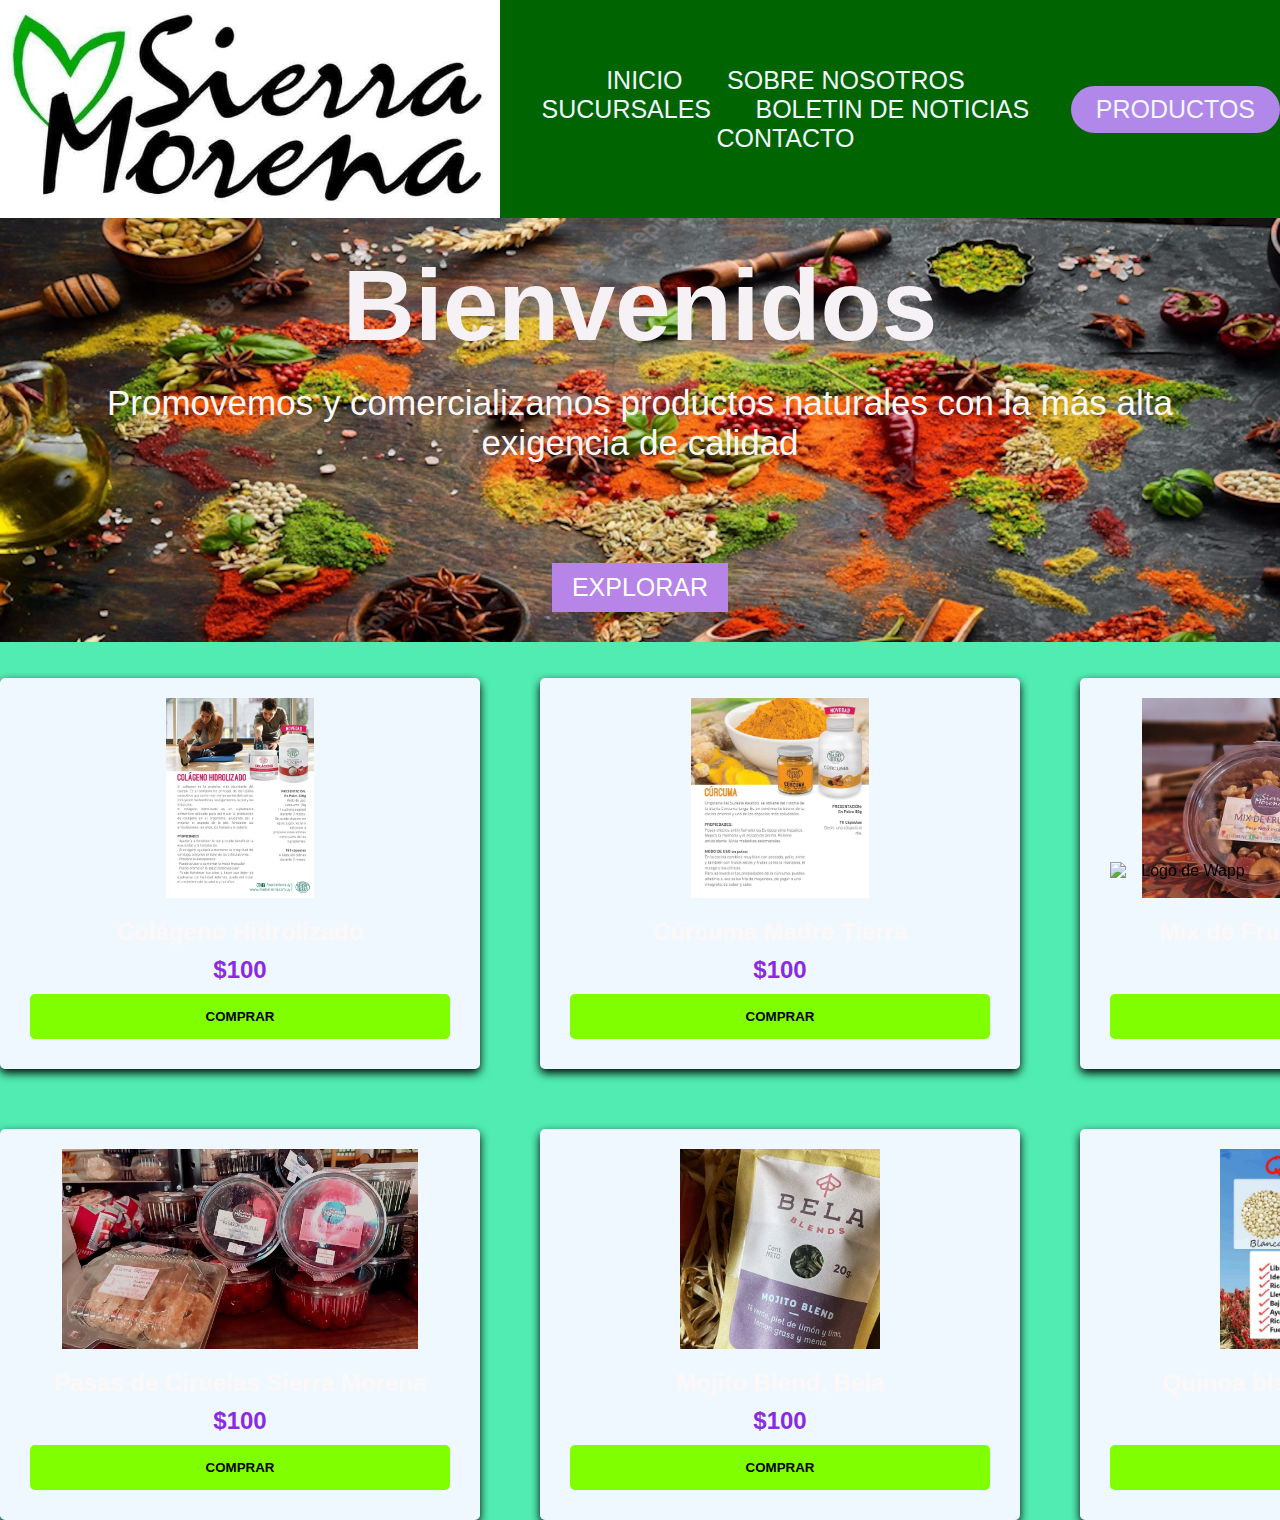
==== index.html @ b2ad7792 "primer commit proyecto" ====
<!DOCTYPE html>
<html lang="en">
<head>
    <meta charset="UTF-8">
    <meta name="viewport" content="width=device-width, initial-scale=1.0">
    <title>Sierra Morena</title>
    <!-- CSS -->
    <link rel="stylesheet" href="css/estilo.css">

</head>
<body>
    <header>
        <img class="logo" src="img/logo.jpg" alt="Logo de Sierra Morena">

        <nav>
            <ul class="navLink">
                <li><a href="index.html">Inicio</a></li>
                <li><a href="html/Sobrenosotros.html">Sobre Nosotros</a></li>
                <li><a href="html/Sucursales.html">Sucursales</a></li>
                <li><a href="html/Boletindenoticias.html">Boletin de Noticias</a></li>
                <li><a href="html/Contacto.html">Contacto</a></li>
            </ul>
        </nav>

        <a class="productos" href="">Productos</a>

    </header>

    <section class="banner">
        <h1>Bienvenidos</h1>
        <p> Promovemos y comercializamos productos naturales con la más alta exigencia de calidad</p>
        <a class="button" href="">Explorar</a>
        

    </section>

    <main class="contenedorItems">
        <div class="items">
            <img class="itemImagen" src="img/colageno.jpg" alt="Nombre producto">
            <p class="itemDescripcion">Colágeno Hidrolizado</p>
            <p class="itemPrecio">$100</p>
            <button class="itemBtn">Comprar</button>
        </div>

        <div class="items">
            <img class="itemImagen" src="img/curcuma.jpg" alt="Nombre producto">
            <p class="itemDescripcion">Cúrcuma Madre Tierra</p>
            <p class="itemPrecio">$100</p>
            <button class="itemBtn">Comprar</button>
        </div>

        <div class="items">
            <img class="itemImagen" src="img/mixfrutas.jpg" alt="Nombre producto">
            <p class="itemDescripcion">Mix de Frutas Sierra Morena</p>
            <p class="itemPrecio">$100</p>
            <button class="itemBtn">Comprar</button>
        </div>

        <div class="items">
            <img class="itemImagen" src="img/alfajornativo.jpg" alt="Nombre producto">
            <p class="itemDescripcion">Alfajor Nativo 0% azúcares</p>
            <p class="itemPrecio">$100</p>
            <button class="itemBtn">Comprar</button>
        </div>

        <div class="items">
            <img class="itemImagen" src="img/Yerbaorganica.jpg" alt="Nombre producto">
            <p class="itemDescripcion">Yerba Mate Orgánica</p>
            <p class="itemPrecio">$100</p>
            <button class="itemBtn">Comprar</button>
        </div>

        <div class="items">
            <img class="itemImagen" src="img/pasasciruelas.jpg" alt="Nombre producto">
            <p class="itemDescripcion">Pasas de Ciruelas Sierra Morena</p>
            <p class="itemPrecio">$100</p>
            <button class="itemBtn">Comprar</button>
        </div>

        <div class="items">
            <img class="itemImagen" src="img/mojitoblend.jpg" alt="Nombre producto">
            <p class="itemDescripcion">Mojito Blend, Bela</p>
            <p class="itemPrecio">$100</p>
            <button class="itemBtn">Comprar</button>
        </div>

        <div class="items">
            <img class="itemImagen" src="img/quinoa.jpg" alt="Nombre producto">
            <p class="itemDescripcion">Quinoa blanca, roja y negra</p>
            <p class="itemPrecio">$100</p>
            <button class="itemBtn">Comprar</button>
        </div>

    </main>


    <div>
        <img class="logowapp" src="img/imagen wapp.png" alt="Logo de Wapp">
    </div>
    

    
</body>
</html>
---- css/estilo.css ----
* {
    margin: 0;
    padding: 0;
}

/* header */

.logo {
    width: 500px;
    cursor: pointer;
}

header {
    display: flex;
    justify-content: space-around;
    align-items: center;
    background-color: darkgreen;
}

li {
    list-style: none;
    display: inline-block;
    padding: 0px 20px;
}

li,
a {
    color: aliceblue;
    font-size: 25px;
    font-weight: 500;
    text-decoration: none;
    text-transform: uppercase;
}

.productos {
    background-color: rgb(177, 135, 233);
    padding: 9px 25px;
    border: none;
    border-radius: 75px;
}

/* Wapp */

.logowapp {
    width: 150px;
    position: fixed;
    bottom: 20px;
    right: 20px;
    cursor: pointer;
}

/* Banner */

.banner {
    display: flex;
    flex-direction: column;
    justify-content: center;
    align-items: center;
    background-image: url(../img/banner.jpg);
    background-size: cover;
    padding: 30px;
    color: rgb(255, 255, 255);
}

.banner h1 {
    font-size: 100px;
}

.banner p {
    font-size: 35px;
}

.button {
    display: inline-block;
    background-color: rgb(182, 133, 231);
    color: rgb(255, 255, 255);
    padding: 10px 20px;
    text-decoration: none;
    margin-top: 100px;
}

/* Body */

body {
    background-color: rgb(81, 236, 177);
}

form {
    margin-top: 50px;
}

label {
    display: block;
    font-weight: bold;
    margin-bottom: 10px;
    color: rgb(251, 251, 252);
}

input[type="text"],
textarea {
    display: block;
    width: 40%;
    padding: 9px;
    border: 4px solid #ab4493;
    border-radius: 15px;
    font-size: 15px;
    margin-bottom: 30px;
}

body {
    height: 100%;
    font-family: 'Noto Sans', sans-serif;
    background-color: rgb(81, 236, 177);
}


.contact_form {
    width: 460px;
    height: auto;
    margin: 80px auto;
    border-radius: 10px;
    padding-top: 30px;
    padding-bottom: 20px;
    background-color: #fbfbfb;
    padding-left: 30px;
}


input {
    background-color: #fbfbfb;
    width: 408px;
    height: 40px;
    border-radius: 5px;
    border-style: solid;
    border-width: 1px;
    border-color: #ab4493;
    margin-top: 10px;
    padding-left: 10px;
    margin-bottom: 20px;
}


textarea {
    background-color: #fbfbfb;
    width: 405px;
    height: 150px;
    border-radius: 5px;
    border-style: solid;
    border-width: 1px;
    border-color: #ab4493;
    margin-top: 10px;
    padding-left: 10px;
    margin-bottom: 20px;
    padding-top: 15px;
}


label {
    display: block;
    float: left;
}


button {
    height: 45px;
    padding-left: 5px;
    padding-right: 5px;
    margin-bottom: 20px;
    margin-top: 10px;
    text-transform: uppercase;
    background-color: #ab4493;
    border-color: #ab4493;
    border-style: solid;
    border-radius: 10px;
    width: 420px;
    cursor: pointer;
}


button p {
    color: #fff;
}




.aviso {
    font-size: 13px;
    color: #0e0e0e;
}


h1 {
    font-size: 39px;
    text-align: center;
    padding-bottom: 20px;
    color: #f5f1f4;
}


h2 {
    font-size: 25px;
    padding-bottom: 30px;
    color: #e61ccb;
}


p {
    font-size: 25px;
    color: #fcf8f8;
}


::-webkit-input-placeholder {
    color: #a8a8a8;
}


::-webkit-textarea-placeholder {
    color: #a8a8a8;
}


.formulario input:focus {
    outline: 0;
    border: 1px solid #97d848;
}


.formulario textarea:focus {
    outline: 0;
    border: 1px solid #97d848;
}

/* ITEMS */

.contenedorItems {
    display: grid;
    grid-template-columns: repeat(5, 1fr);
    gap: 60px;
    margin: 36px 0;
}

.items {
    display: flex;
    flex-direction: column;
    align-items: center;
    padding: 20px;
    background-color: aliceblue;
    border-radius: 5px;
    box-shadow: 0px 4px 10px;
}

.itemImagen {
    width: 100%;
    height: 200px;
    object-fit: contain;
    border-radius: 5px;
    margin-bottom: 20px;
}

.itemDescripcion {
    font-size: 24px;
    font-weight: bold;
    text-align: center;
    margin-bottom: 10px;
}

.itemPrecio {
    font-size: 24px;
    font-weight: bold;
    color: blueviolet;

}

.itemBtn {
    padding: 10px 20px;
    background-color: chartreuse;
    font-weight: bold;
    text-transform: uppercase;
    border-radius: 5px;
    cursor: pointer;
    border: none;
    margin: 10px;
}

/* Responsive */

.Sobrenosotros {
    color: rgb(240, 12, 12);
    text-align: center;
    font-size: 55px;
    margin: 50pxs;
}

.quienessomos {
    color: red;
    text-align: center;
    font-size: 35px;
    margin: 50px;
}

.comotrabajamos {
    color: red;
    text-align: left;
    font-size: 40px;
    margin: 50px;
}


.parrafo {
    text-align: left;
    font-size: 20px;
    font: bold;
    margin: 50px;
}

.parrafo2 {
    text-align: left;
    font-size: 20px;
    font: bold;
    margin: 50px;
}


.sucursales {
    color: rgb(12, 12, 230);
    text-align: center;
    font-size: 55px;
    margin: 50px;
}

.direccion {
    color: black;
    text-align: left;
    margin: 100px;
}

.direccion2 {
    color: black;
    text-align: left;
    margin: 100px;
}

.envios {
    text-align: center;
    font-size: 25px;
    color: chocolate;
    font-style: oblique;
    margin: 90px;
}

.boletin {
    color: blueviolet;
    text-align: center;
    font-size: 55px;
    margin: 50px;
}

.boletin2 {
    color: rgb(7, 0, 14);
    text-align: left;
    font-size: 60px;
    margin: 50px;
    font-style: oblique;
}

.boletin3 {
    text-align: left;
    font-size: 20px;
    font: bold;
    margin: 50px;
}


.contacto {
    color: rgb(5, 1, 0);
    text-align: center;
    font-size: 55px;
    margin: 50px;
}

.nombre {
    color: black;
}



/* MediaQ */

@media (max-width:550px) {
    .Sobrenosotros {
        color: fuchsia;
    }

    .parrafo {
        color: rgb(0, 68, 255);
    }

    .sucursales {
        color: firebrick;
    }

    .boletin {
        color: rgb(226, 43, 43);
    }

    .contacto {
        color: rgb(138, 51, 196);
    }
}

@media screen and (orientation: landscape) {
    .Sobrenosotros {
        text-transform: uppercase;
    }
}

/* MobileFirst */

body {
    text-align: center;
}

header {
    background-color: darkgreen;
    grid-area: header;
}

nav {
    background-color: darkgreen;
    grid-area: nav;
}

main {
    background-color: rgb(81, 236, 177);
    grid-area: main;
    height: 300px;
}

.primerSeccion {
    background-color: bisque;
    grid-area: seccionA;
    height: 200px;
}

.segundaSeccion {
    background-color: red;
    grid-area: seccionB;
    height: 200px;
}

aside {
    background-color: darkolivegreen;
    grid-area: publi;
}

footer {
    background-color: rgb(81, 236, 177);
    grid-area: footer;
    height: 200px;
}

/* Vers tableta */

@media (min-width: 768px) {
    .gridPadre {
        display: grid;
        grid-template-areas:
            "header header"
            "nav seccionA"
            "nav seccionA"
            "nav seccionB"
            "publi main"
            "publi main"
            "footer footer";
    }
}

/* VersEscritorio */

@media (min-width: 1024px) {
    .gridPadre {
        grid-template-areas:
            "header header header"
            "nav nav main"
            "nav nav main"
            "publi seccionA seccionB"
            "publi seccionA seccionB"
            "footer footer footer";

    }
}
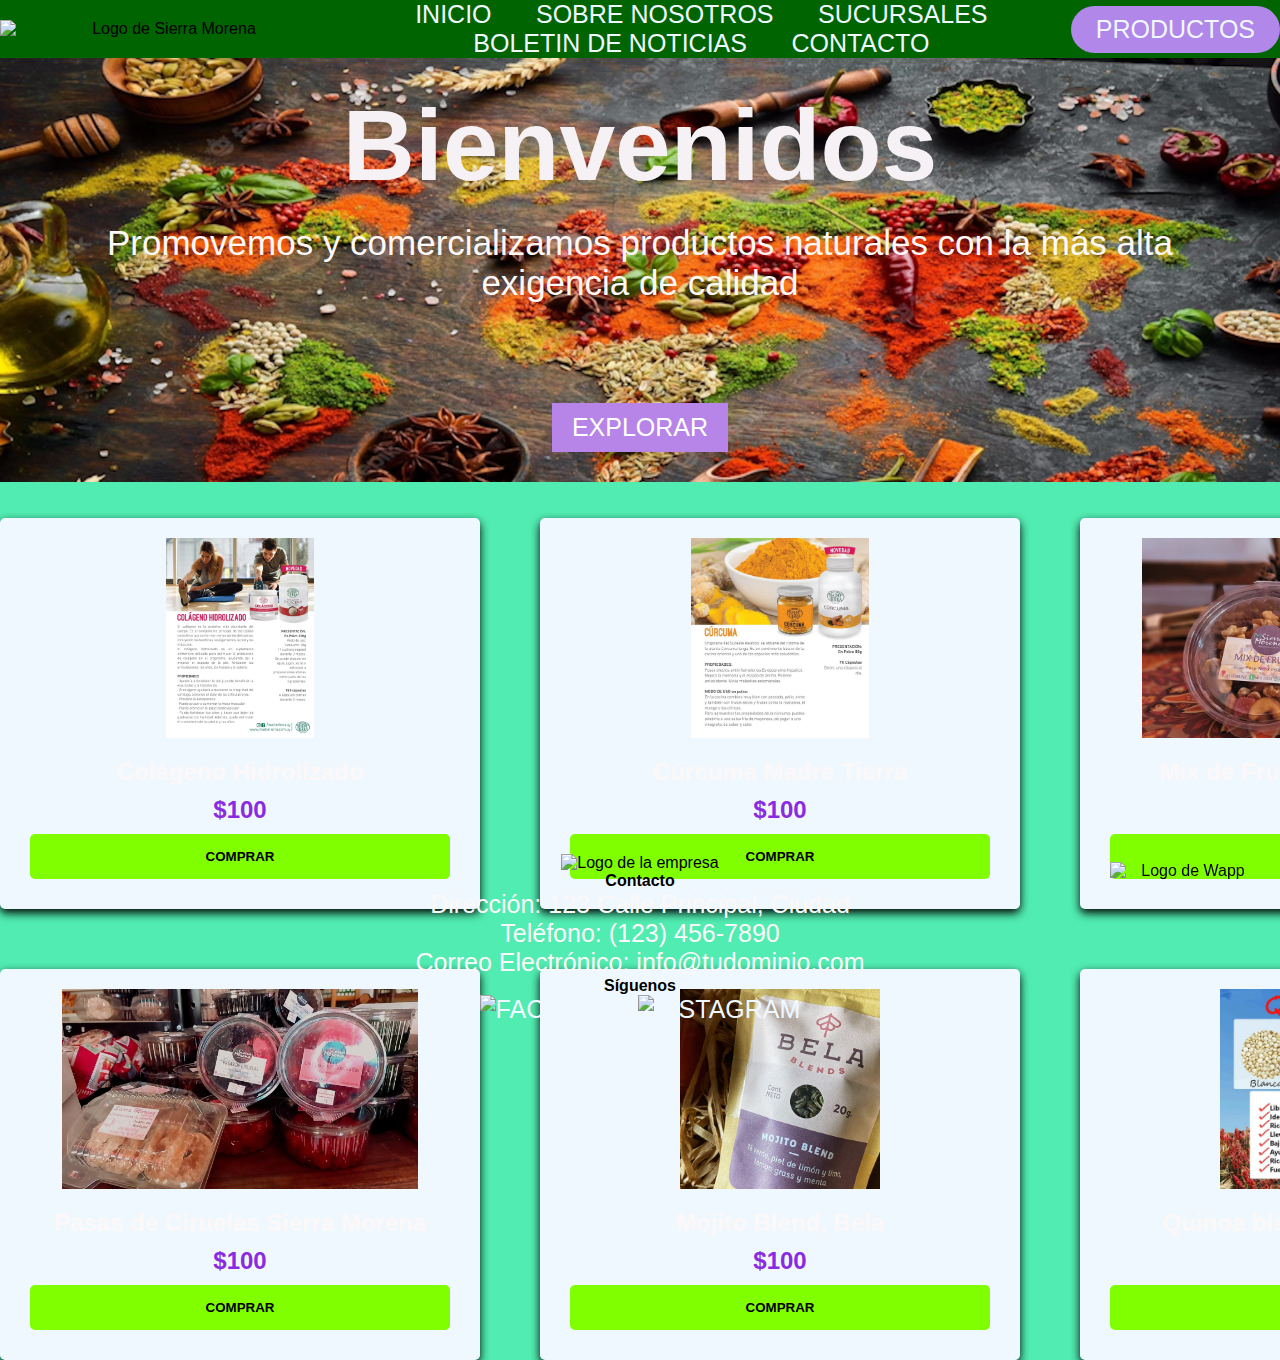
==== commit e02bfeb6: "first commit" ====
--- a/index.html
+++ b/index.html
@@ -1,36 +1,43 @@
 <!DOCTYPE html>
-<html lang="en">
+<html lang="es">
+
 <head>
     <meta charset="UTF-8">
     <meta name="viewport" content="width=device-width, initial-scale=1.0">
     <title>Sierra Morena</title>
+    <meta name="description"
+        content="Descubre una amplia variedad de especias de alta calidad en nuestra tienda en línea. Desde exóticas mezclas de curry hasta hierbas aromáticas frescas, tenemos todo lo que necesitas para dar sabor a tus comidas. Eleva tus platos a otro nivel con nuestras especias premium.">
+
     <!-- CSS -->
-    <link rel="stylesheet" href="css/estilo.css">
+    <link rel="stylesheet" type="text/css" href="css/estilo.css">
+</head>
 
-</head>
 <body>
     <header>
-        <img class="logo" src="img/logo.jpg" alt="Logo de Sierra Morena">
+        <img class="logo" src="img/logo.png" alt="Logo de Sierra Morena">
 
         <nav>
             <ul class="navLink">
-                <li><a href="index.html">Inicio</a></li>
-                <li><a href="html/Sobrenosotros.html">Sobre Nosotros</a></li>
-                <li><a href="html/Sucursales.html">Sucursales</a></li>
-                <li><a href="html/Boletindenoticias.html">Boletin de Noticias</a></li>
-                <li><a href="html/Contacto.html">Contacto</a></li>
+                <li class="navItem"><a href="index.html">Inicio</a></li>
+                <li class="navItem"><a href="html/Sobrenosotros.html">Sobre Nosotros</a></li>
+                <li class="navItem"><a href="html/Sucursales.html">Sucursales</a></li>
+                <li class="navItem"><a href="html/Boletindenoticias.html">Boletin de Noticias</a></li>
+                <li class="navItem"><a href="html/Contacto.html">Contacto</a></li>
             </ul>
+
+
         </nav>
 
-        <a class="productos" href="">Productos</a>
+        <a class="productos" href="html/Productos.html">Productos</a>
+        
 
     </header>
 
     <section class="banner">
         <h1>Bienvenidos</h1>
         <p> Promovemos y comercializamos productos naturales con la más alta exigencia de calidad</p>
-        <a class="button" href="">Explorar</a>
-        
+        <a class="button" href="html/Explorar.html">Explorar</a>
+
 
     </section>
 
@@ -90,15 +97,30 @@
             <p class="itemPrecio">$100</p>
             <button class="itemBtn">Comprar</button>
         </div>
-
     </main>
-
 
     <div>
         <img class="logowapp" src="img/imagen wapp.png" alt="Logo de Wapp">
     </div>
-    
 
-    
+    <footer>
+        <div class="contenedor-footer">
+            <div class="logo-footer">
+                <img src="img/logo.png" alt="Logo de la empresa">
+            </div>
+            <div class="informacion-footer">
+                <h4>Contacto</h4>
+                <p>Dirección: 123 Calle Principal, Ciudad</p>
+                <p>Teléfono: (123) 456-7890</p>
+                <p>Correo Electrónico: info@tudominio.com</p>
+            </div>
+            <div class="redes-sociales">
+                <h4>Síguenos</h4>
+                <a href="#"><img src="img/face.png" alt="Facebook"></a>
+                <a href="#"><img src="img/Iinstagram.png" alt="Instagram"></a>
+            </div>
+        </div>
+    </footer>
 </body>
+
 </html>